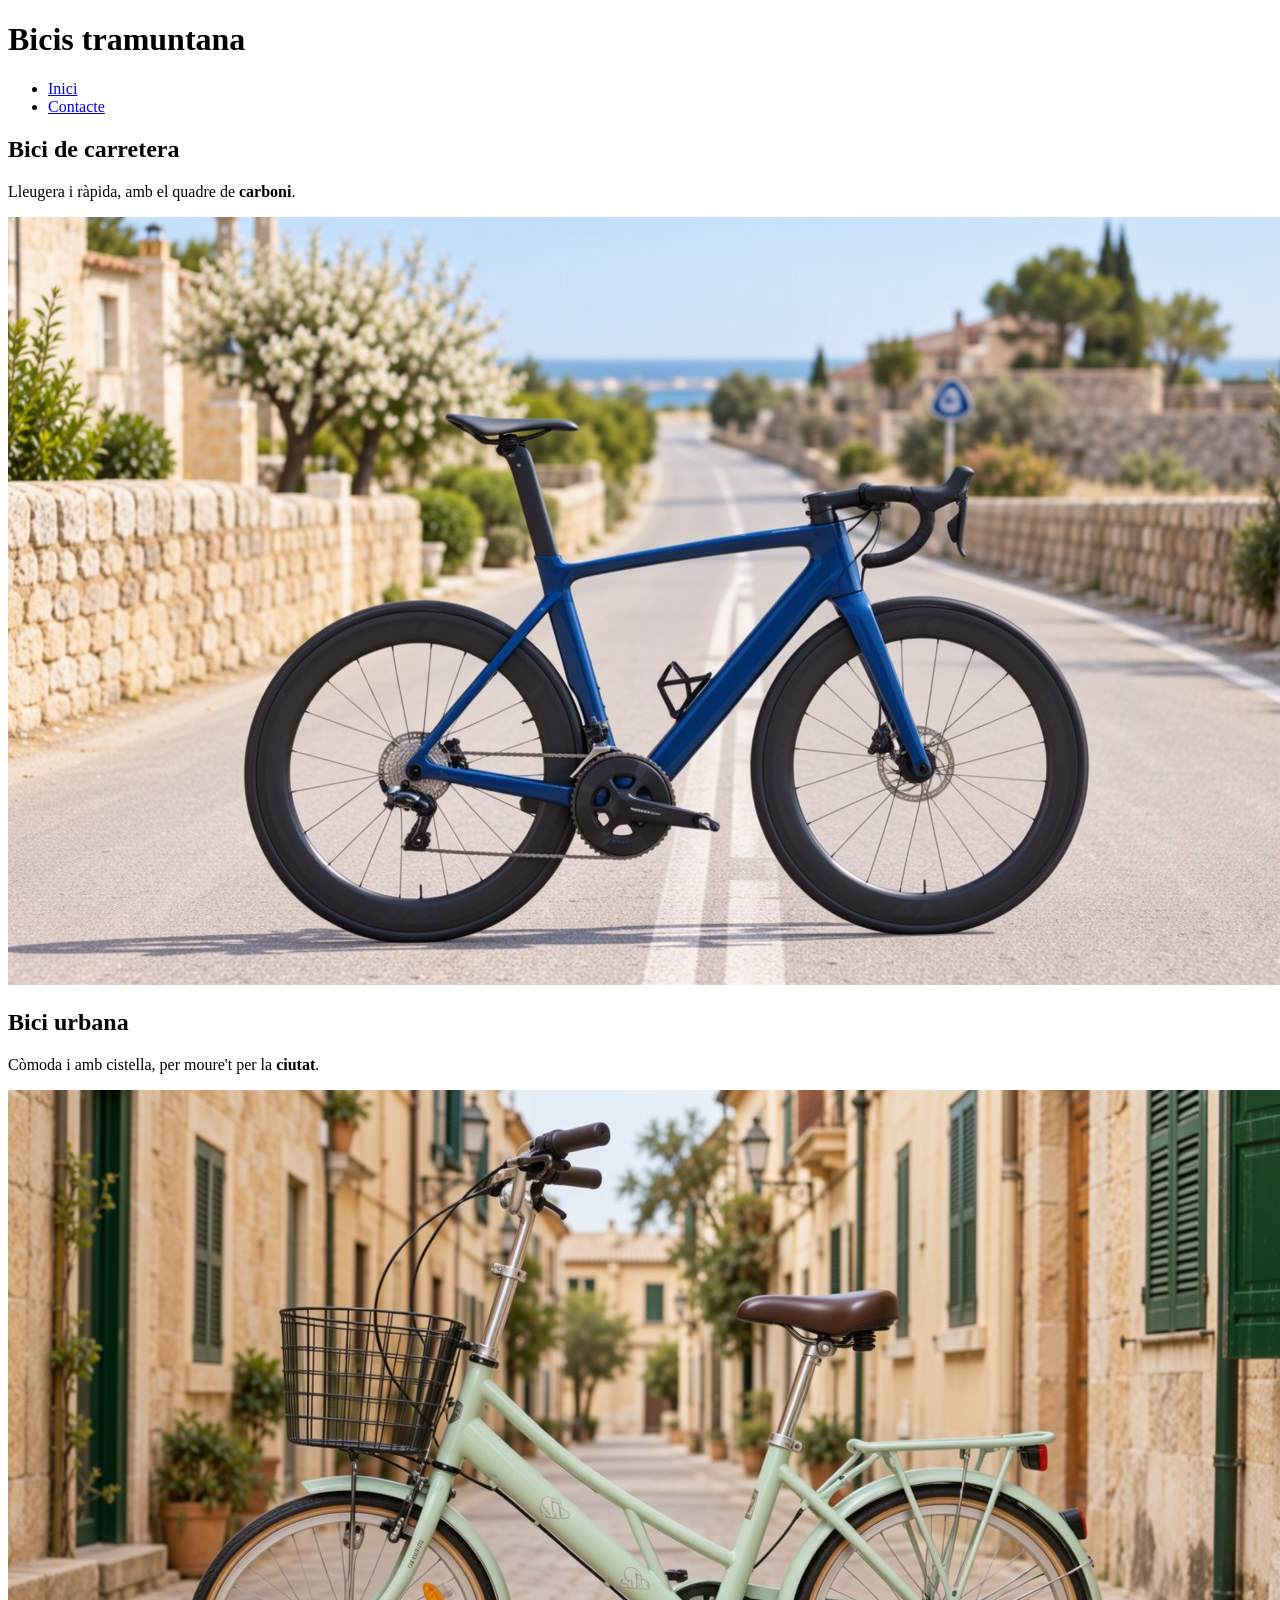
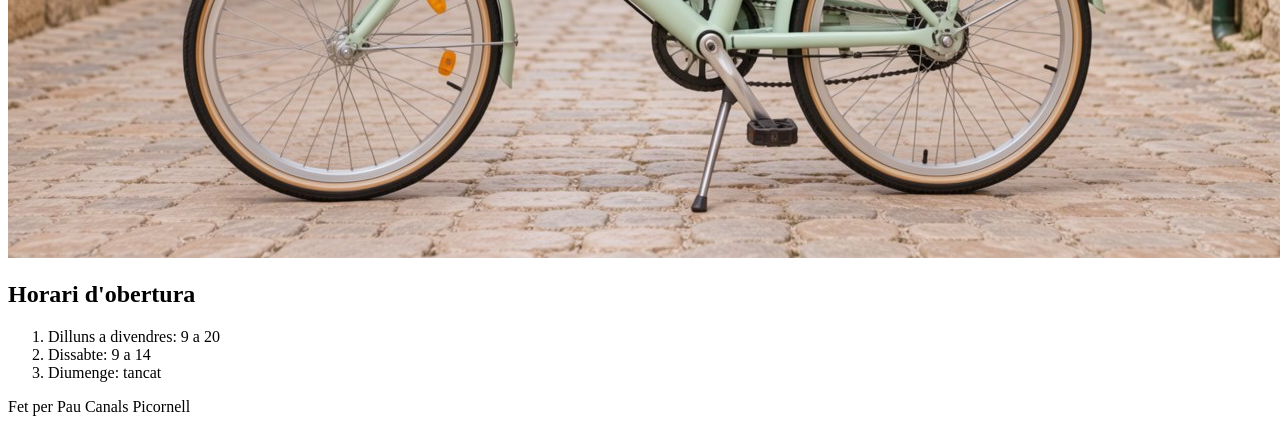
==== index.html @ 8fca6523 "Plantilla principal" ====
<!DOCTYPE html>
<html lang="ca">
<head>
    <meta charset="UTF-8">
    <meta name="viewport" content="width=device-width, initial-scale=1.0">
    <title>Bicis de tramuntana</title>
</head>
<body>
    <header>
        <h1>Bicis tramuntana</h1>
        <nav>
            <ul>
                <li><a href="index.html">Inici</a></li>
                <li><a href="contacte.html">Contacte</a></li>
            </ul>
        </nav>
    </header>
    <main>
        <article>
            <h2>Bici de carretera</h2>
            <p>Lleugera i ràpida, amb el quadre de <strong>carboni</strong>.</p>
            <img src="img/carretera.jpg" alt="Bicicleta de carretera blava">
        </article>
        <article>
            <h2>Bici urbana</h2>
            <p>Còmoda i amb cistella, per moure't per la <strong>ciutat</strong>.</p>
            <img src="img/urbana.jpg" alt="Bicicleta urbana verda en un carrer empedrat">
        </article>
    </main>
    <footer>
        <h2>Horari d'obertura</h2>
        <ol>
            <li>Dilluns a divendres: 9 a 20</li>
            <li>Dissabte: 9 a 14</li>
            <li>Diumenge: tancat</li>
        </ol>
        <p>Fet per Pau Canals Picornell</p>
    </footer>
</body>
</html>
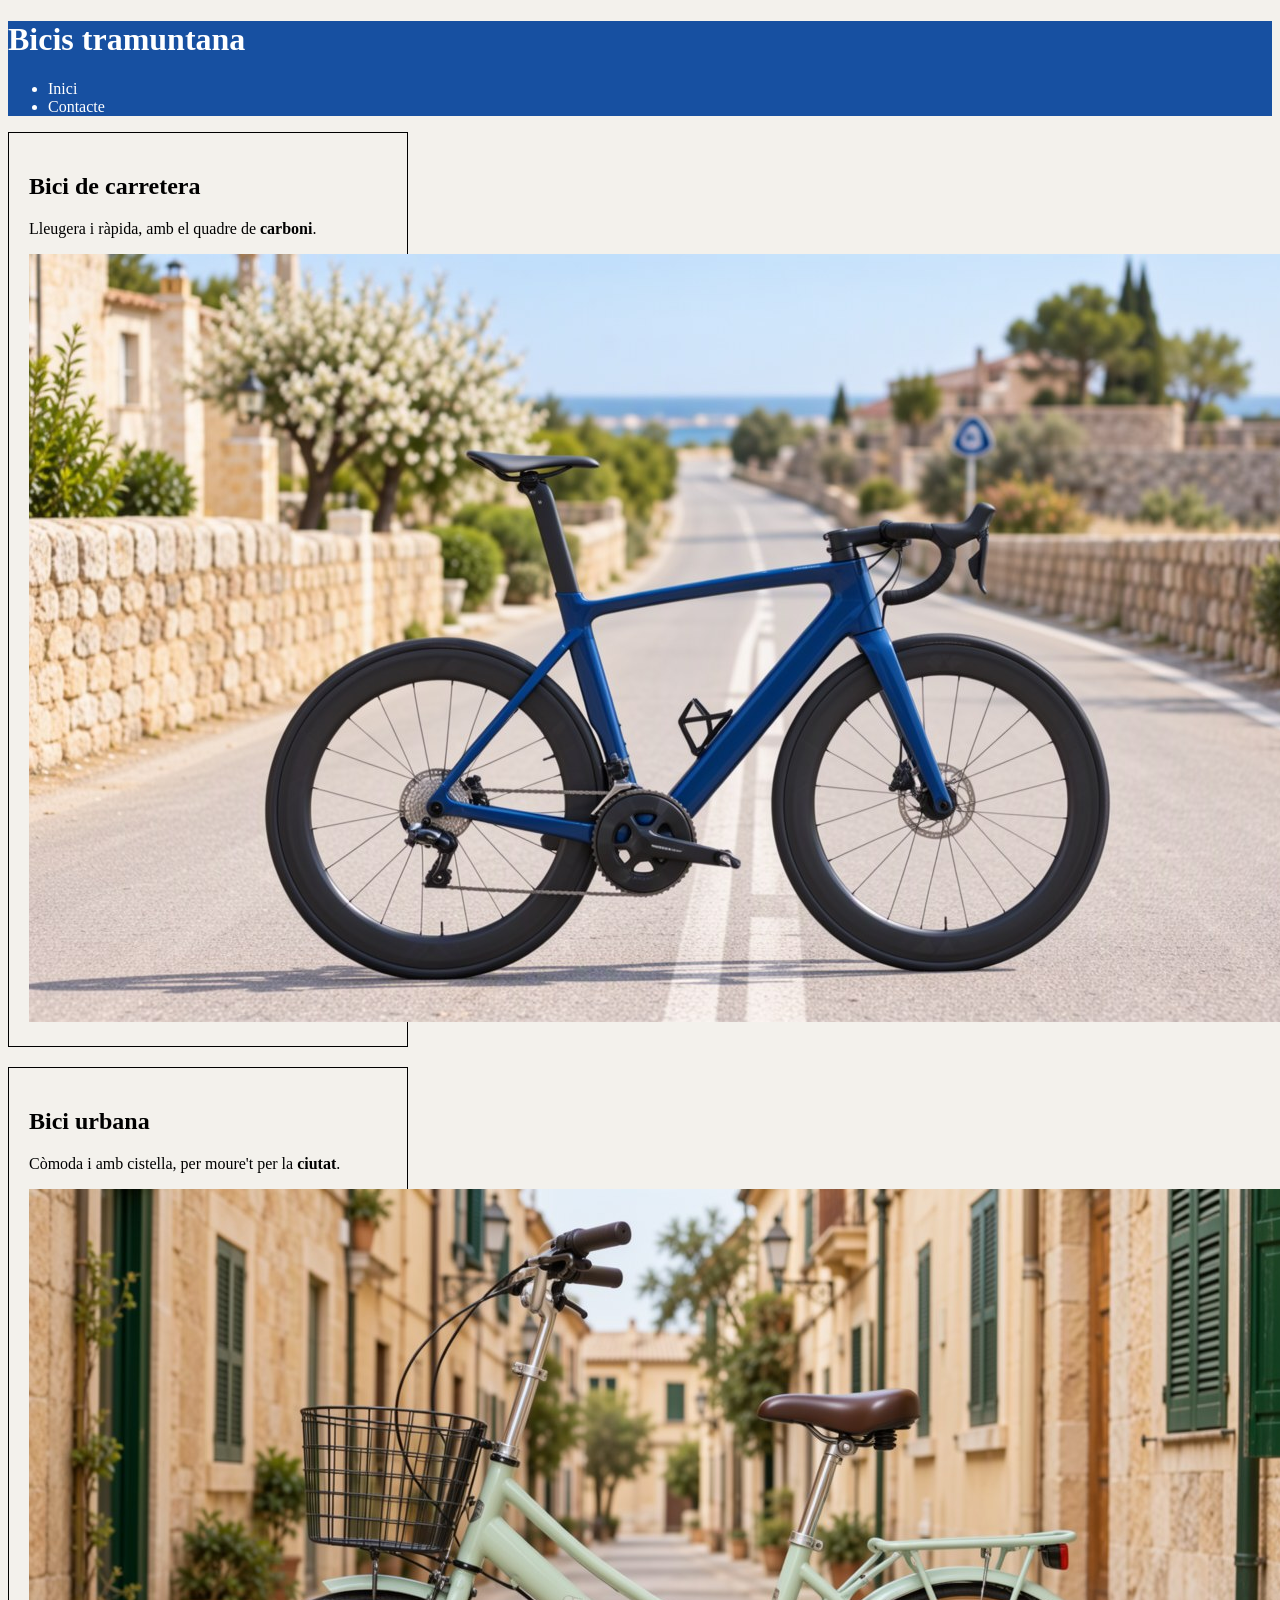
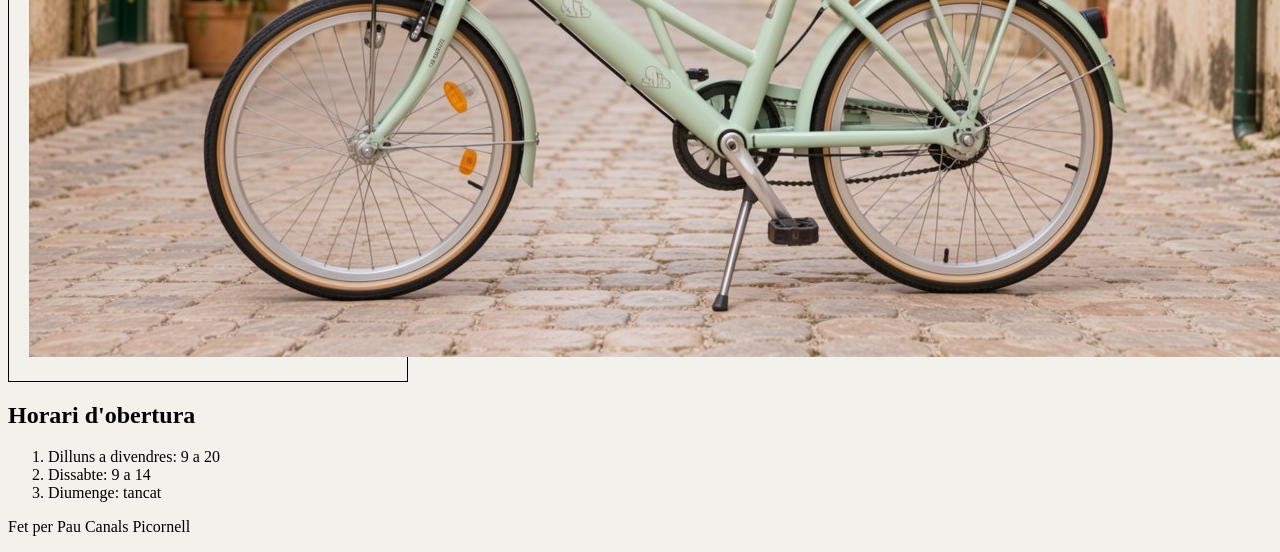
==== commit 3d2d63a7: "El full d'estils" ====
--- a/index.html
+++ b/index.html
@@ -3,6 +3,7 @@
 <head>
     <meta charset="UTF-8">
     <meta name="viewport" content="width=device-width, initial-scale=1.0">
+    <link rel="stylesheet" href="css/estils.css">
     <title>Bicis de tramuntana</title>
 </head>
 <body>
--- a/css/estils.css
+++ b/css/estils.css
@@ -0,0 +1,43 @@
+html {
+    box-sizing: border-box;
+    font-size: 62.5%;
+}
+
+*, *::before, *::after {
+    box-sizing: inherit;
+}
+
+:root {
+    --principal: #1750a1;
+    --fons: #f3f1ec;
+}
+
+body {
+    font-size: 1.6rem;
+    background-color: var(--fons);
+}
+
+header{
+    background-color: var(--principal);
+    color: white;
+}
+
+h1 {
+    font-size: 3.2rem;
+}
+
+h2 {
+    font-size: 2.4rem;
+}
+
+nav a {
+    color: white;
+    text-decoration: none;
+}
+
+article {
+    width: 400px;
+    padding: 20px ;
+    border: 1px solid black ;
+    margin-bottom: 20px;
+}
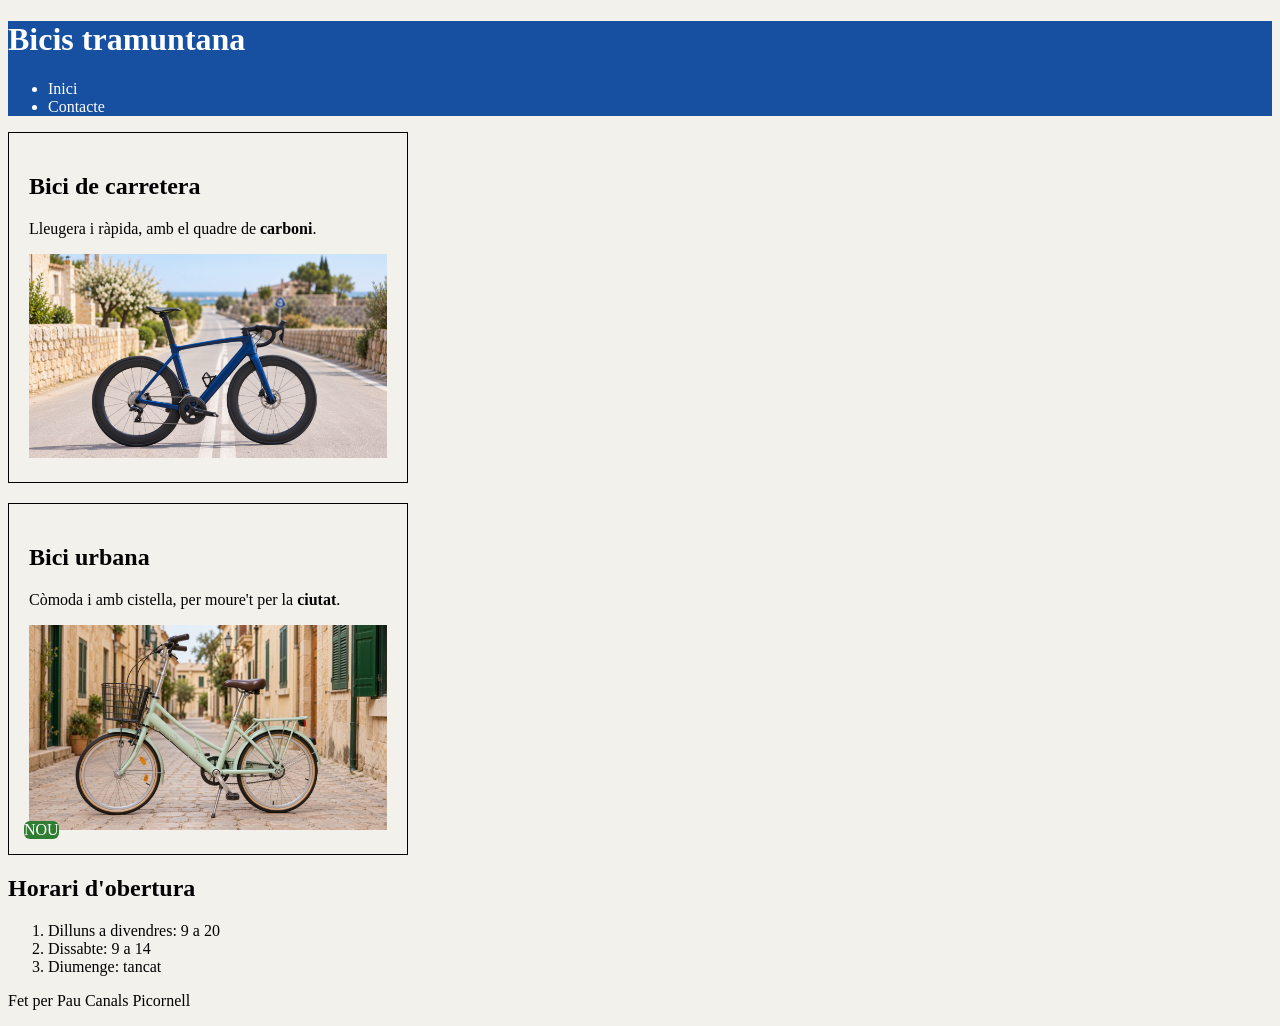
==== commit ad0aee54: "El segell de nou" ====
--- a/index.html
+++ b/index.html
@@ -26,6 +26,7 @@
             <h2>Bici urbana</h2>
             <p>Còmoda i amb cistella, per moure't per la <strong>ciutat</strong>.</p>
             <img src="img/urbana.jpg" alt="Bicicleta urbana verda en un carrer empedrat">
+            <span class="nou">Nou</span>
         </article>
     </main>
     <footer>
--- a/css/estils.css
+++ b/css/estils.css
@@ -40,4 +40,20 @@
     padding: 20px ;
     border: 1px solid black ;
     margin-bottom: 20px;
+    position: relative;
+}
+
+article img {
+    width: 100%;
+}
+
+.nou {
+    position: absolute;
+    bottom: 15px;
+    left: 15px;
+    padding: 4 px 10px;
+    background-color: #2e7d32;
+    color: white;
+    text-transform: uppercase;
+    border-radius: 6px;
 }
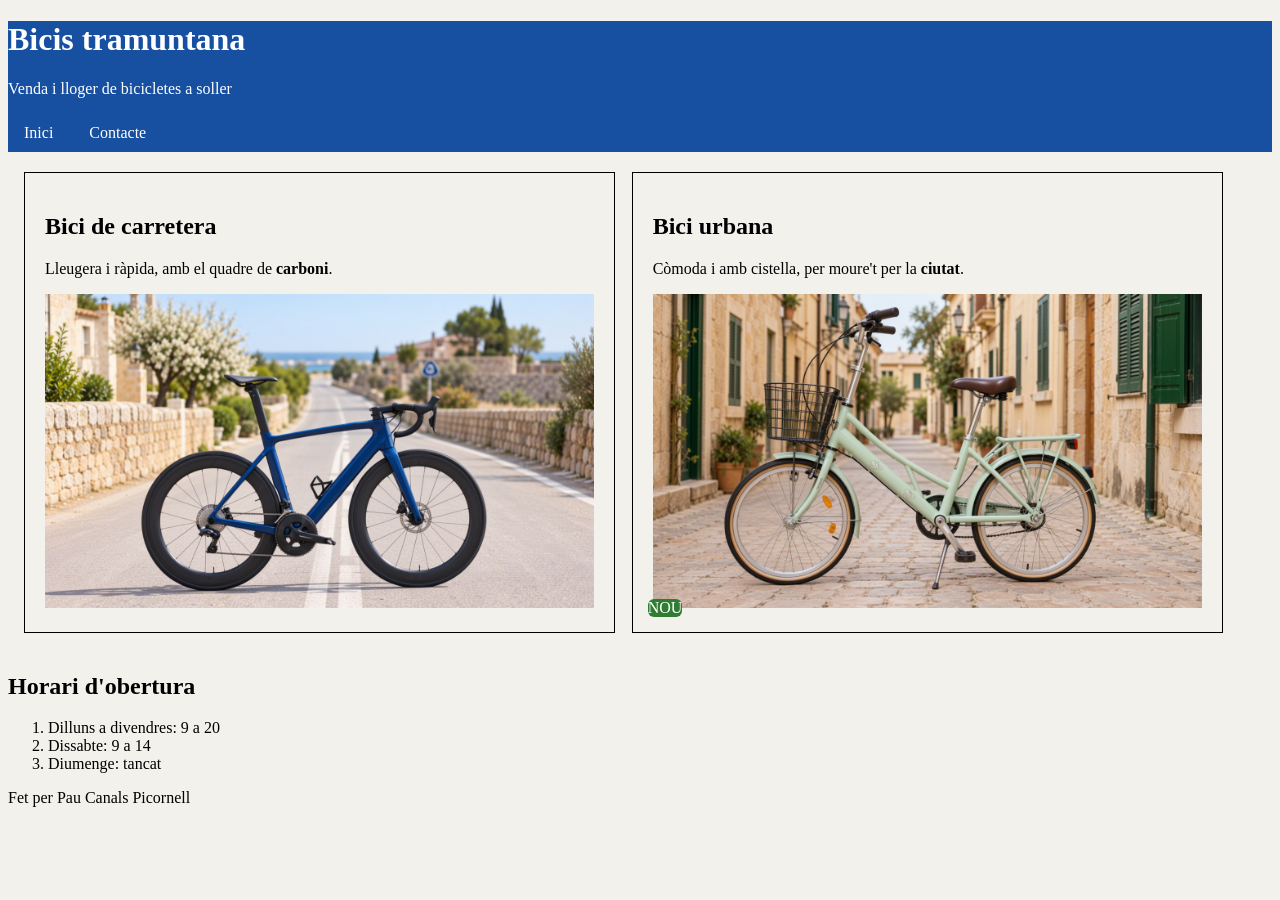
==== commit f23d2eb2: "feina  5.1" ====
--- a/index.html
+++ b/index.html
@@ -9,6 +9,7 @@
 <body>
     <header>
         <h1>Bicis tramuntana</h1>
+        <p class="eslogan">Venda i lloger de bicicletes a soller</p>
         <nav>
             <ul>
                 <li><a href="index.html">Inici</a></li>
--- a/css/estils.css
+++ b/css/estils.css
@@ -2,6 +2,7 @@
     box-sizing: border-box;
     font-size: 62.5%;
 }
+
 
 *, *::before, *::after {
     box-sizing: inherit;
@@ -22,10 +23,6 @@
     color: white;
 }
 
-h1 {
-    font-size: 3.2rem;
-}
-
 h2 {
     font-size: 2.4rem;
 }
@@ -36,7 +33,6 @@
 }
 
 article {
-    width: 400px;
     padding: 20px ;
     border: 1px solid black ;
     margin-bottom: 20px;
@@ -56,4 +52,45 @@
     color: white;
     text-transform: uppercase;
     border-radius: 6px;
-}+}
+
+nav ul {
+    list-style: none; /* fora els pics */
+    margin: 0;
+    padding: 0; /* fora el sagnat de la llista */
+}
+
+nav a {
+    display: block; /* l'enllaç passa a ser una caixa */
+    padding: 10px 16px;
+}
+@media (min-width: 768px) {
+   h1 {
+        font-size: 3.2rem ;
+    }
+}
+
+main{
+    padding: 20px 16px 0;
+}
+
+.eslogan {
+    display: none;
+}
+
+@media (min-width: 768px) {
+    .eslogan{
+        display: block;
+    }
+
+    nav li {
+        display: inline-block;
+    }
+
+    article {
+        display: inline-block;
+        width: 48%;
+        margin-right: 1%;
+        vertical-align: top;
+    }
+}
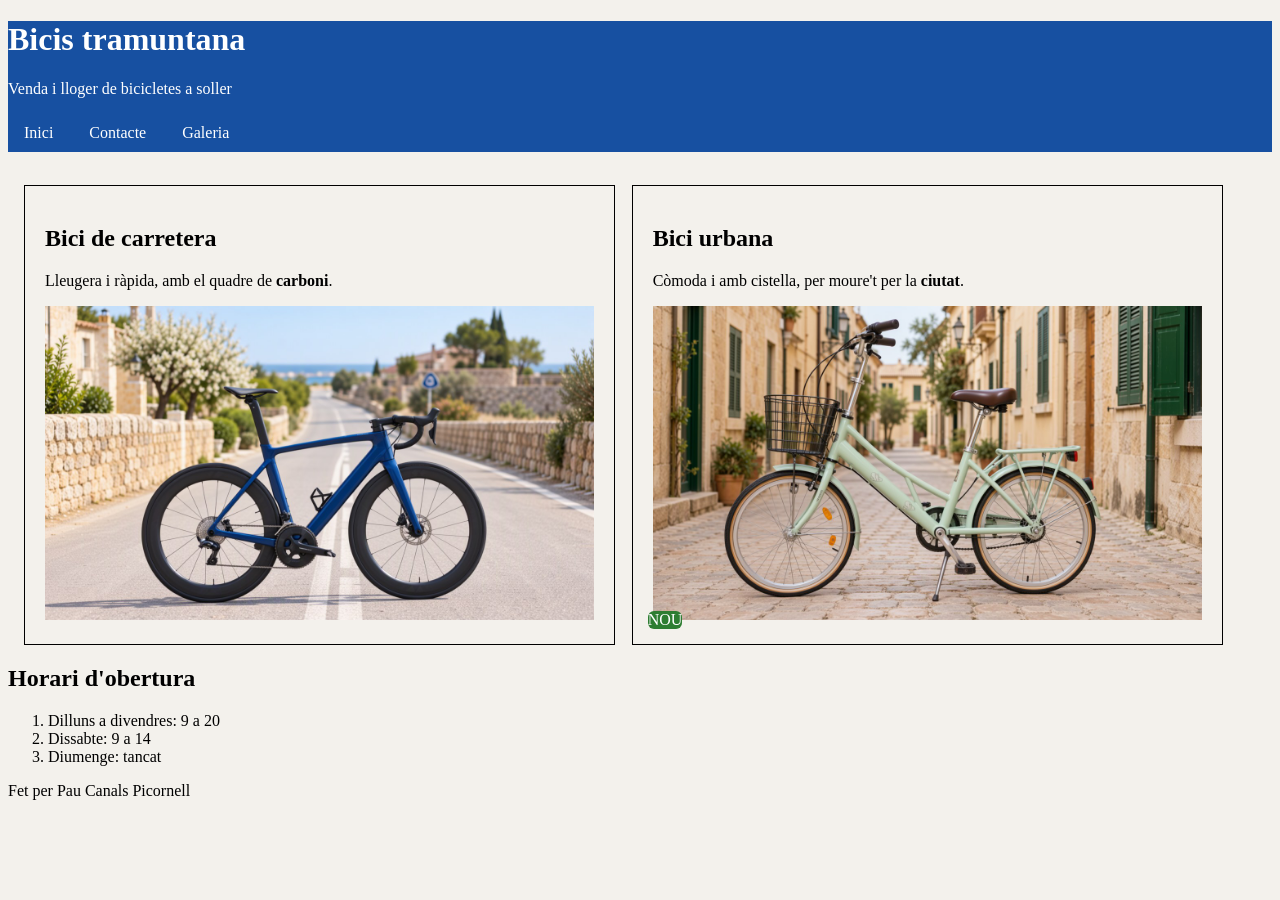
==== commit 8669eebb: "inici galeria" ====
--- a/index.html
+++ b/index.html
@@ -14,6 +14,7 @@
             <ul>
                 <li><a href="index.html">Inici</a></li>
                 <li><a href="contacte.html">Contacte</a></li>
+                <li><a href="galeria.html">Galeria</a></li>
             </ul>
         </nav>
     </header>
--- a/css/estils.css
+++ b/css/estils.css
@@ -33,10 +33,12 @@
 }
 
 article {
+    width: 400px;
     padding: 20px ;
     border: 1px solid black ;
     margin-bottom: 20px;
     position: relative;
+    margin: 0 auto;
 }
 
 article img {
@@ -72,6 +74,7 @@
 
 main{
     padding: 20px 16px 0;
+    margin-top: 1%;
 }
 
 .eslogan {
